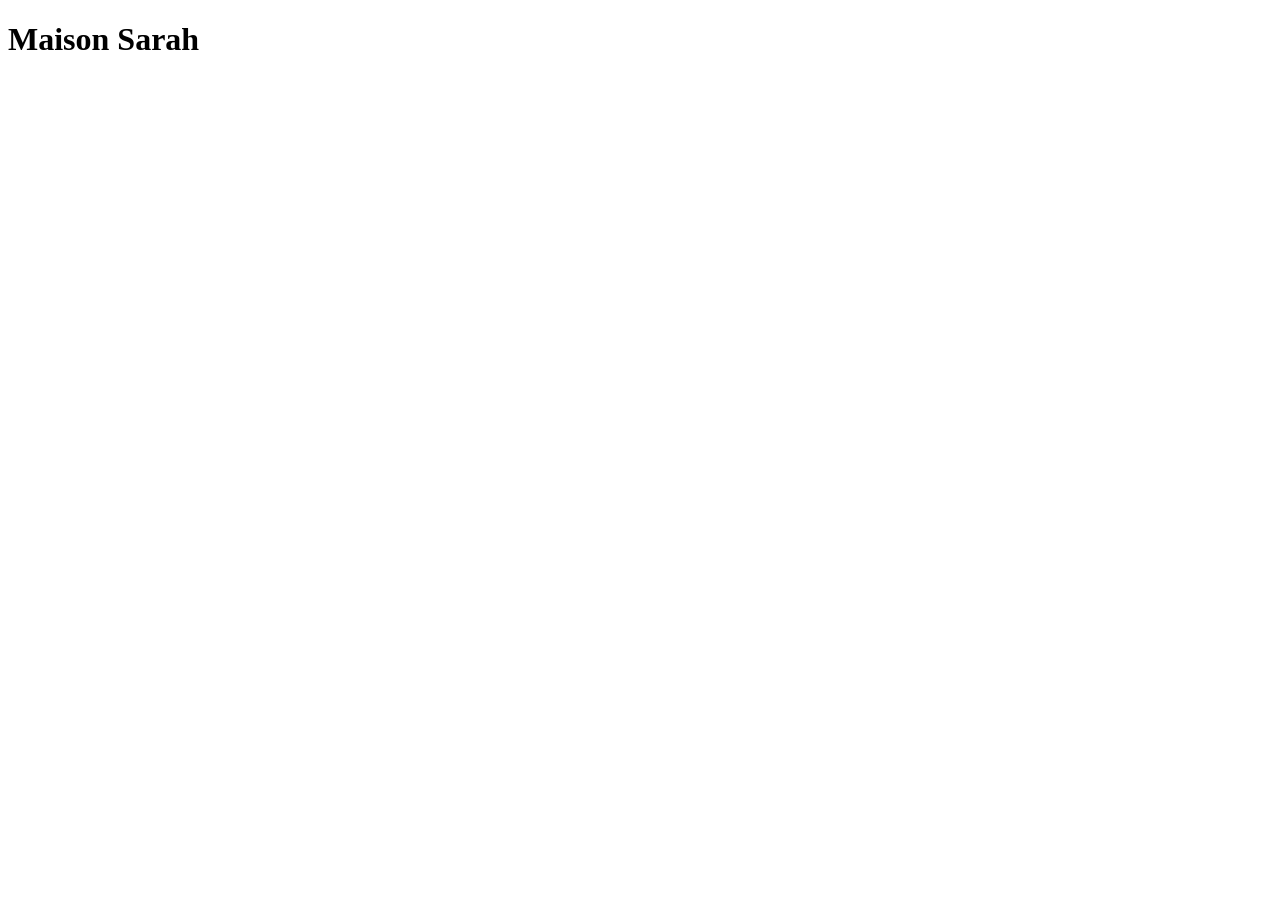
==== index.html @ ceb59a0b "Add minimal homepage" ====
<!doctype html>
<html lang="en">
  <head>
    <meta charset="UTF-8" />
    <meta name="viewport" content="width=device-width, initial-scale=1.0" />
    <title>Maison Sarah</title>
  </head>
  <body>
    <h1>Maison Sarah</h1>
  </body>
</html>
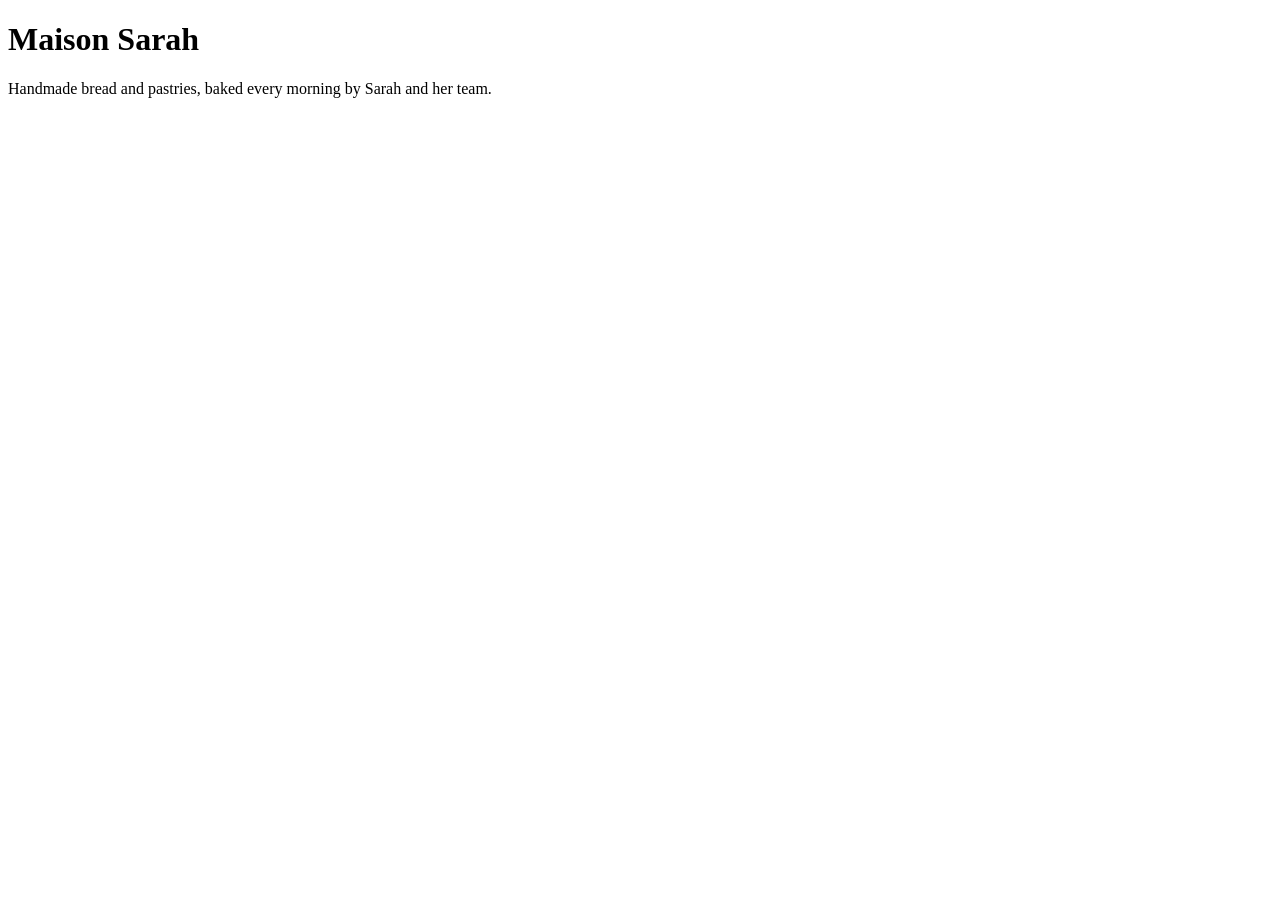
==== commit 63226be4: "Add welcome paragraph to home page" ====
--- a/index.html
+++ b/index.html
@@ -7,5 +7,8 @@
   </head>
   <body>
     <h1>Maison Sarah</h1>
+    <p>
+      Handmade bread and pastries, baked every morning by Sarah and her team.
+    </p>
   </body>
 </html>
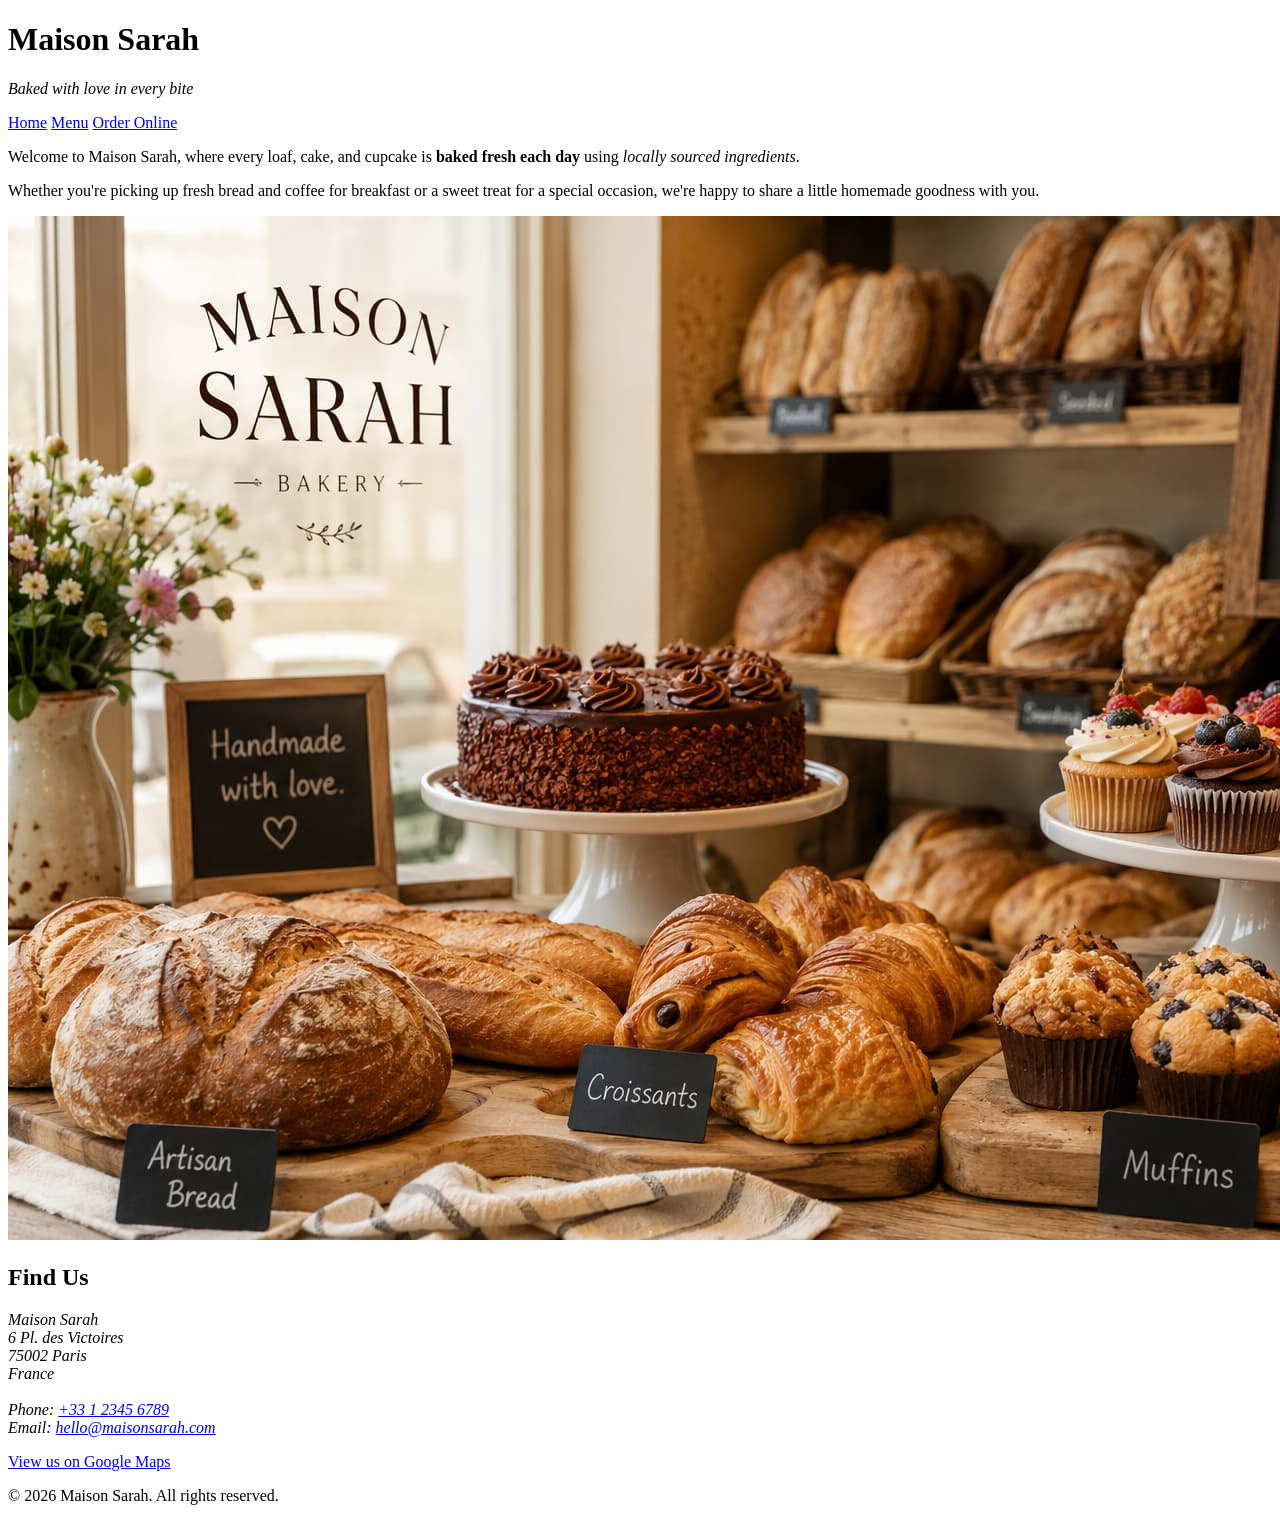
==== commit d62460f1: "Add three-page structure with shared nav" ====
--- a/index.html
+++ b/index.html
@@ -6,9 +6,55 @@
     <title>Maison Sarah</title>
   </head>
   <body>
-    <h1>Maison Sarah</h1>
-    <p>
-      Handmade bread and pastries, baked every morning by Sarah and her team.
-    </p>
+    <header>
+      <h1>Maison Sarah</h1>
+      <p><em>Baked with love in every bite</em></p>
+      <nav>
+        <a href="index.html">Home</a>
+        <a href="menu.html">Menu</a>
+        <a href="order.html">Order Online</a>
+      </nav>
+    </header>
+    <main>
+      <p>
+        Welcome to Maison Sarah, where every loaf, cake, and cupcake is
+        <strong>baked fresh each day</strong> using
+        <em>locally sourced ingredients</em>.
+      </p>
+      <p>
+        Whether you're picking up fresh bread and coffee for breakfast or a
+        sweet treat for a special occasion, we're happy to share a little
+        homemade goodness with you.
+      </p>
+      <img
+        src="images/ms_img.jpg"
+        alt="Freshly baked bread, cakes, and cupcakes displayed on wooden counters inside Maison Sarah Bakery."
+      />
+      <section>
+        <h2>Find Us</h2>
+        <address>
+          Maison Sarah <br />
+          6 Pl. des Victoires<br />
+          75002 Paris<br />
+          France<br /><br />
+          Phone:
+          <a href="tel:+33123456789">+33 1 2345 6789</a><br />
+          Email:
+          <a href="mailto:hello@maisonsarah.com">hello@maisonsarah.com</a>
+        </address>
+        <p>
+          <a
+            href="https://maps.app.goo.gl/hdC5G7GjJZg3kg4U7"
+            target="_blank"
+            rel="noopener noreferrer"
+          >
+            View us on Google Maps
+          </a>
+        </p>
+      </section>
+    </main>
+    <footer>
+      <p>© 2026 Maison Sarah. All rights reserved.</p>
+    </footer>
   </body>
 </html>
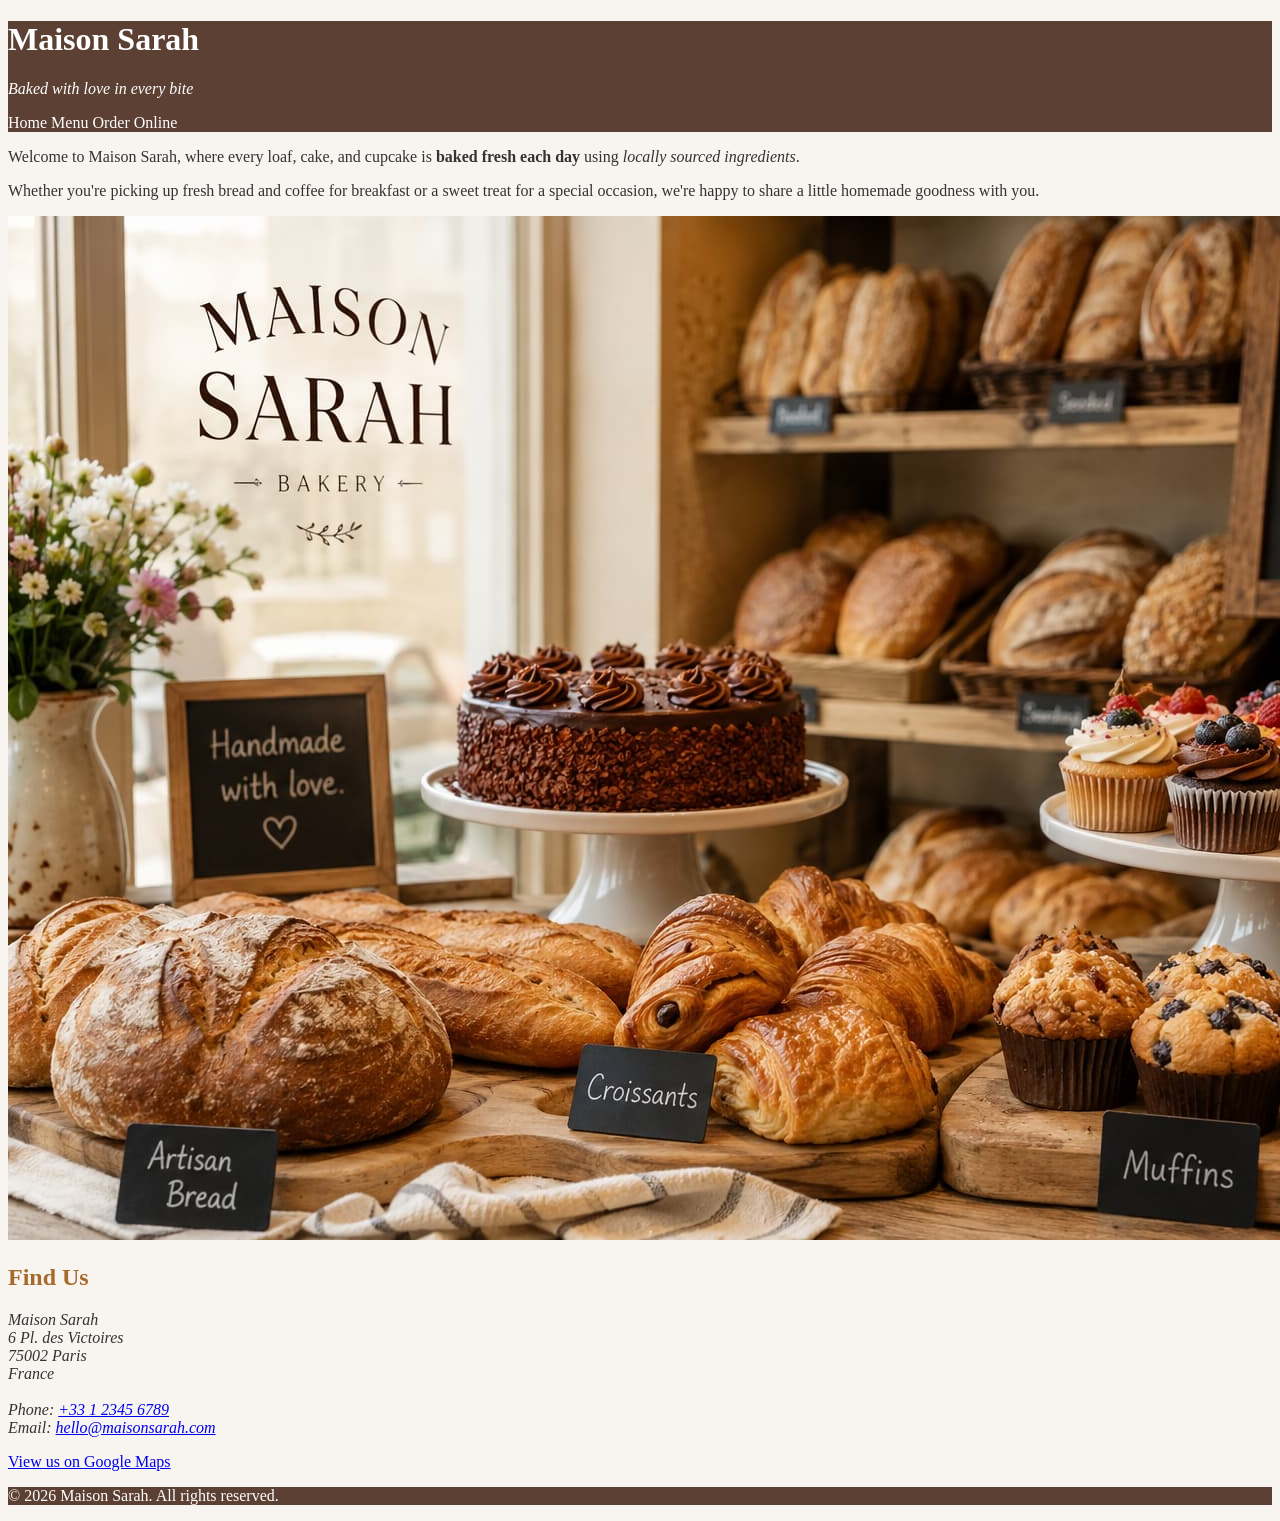
==== commit 673676e4: "Add basic stylesheet with palette and nav styling" ====
--- a/index.html
+++ b/index.html
@@ -3,11 +3,12 @@
   <head>
     <meta charset="UTF-8" />
     <meta name="viewport" content="width=device-width, initial-scale=1.0" />
+    <link rel="stylesheet" href="styles.css" />
     <title>Maison Sarah</title>
   </head>
   <body>
     <header>
-      <h1>Maison Sarah</h1>
+      <h1 class="brand">Maison Sarah</h1>
       <p><em>Baked with love in every bite</em></p>
       <nav>
         <a href="index.html">Home</a>
--- a/styles.css
+++ b/styles.css
@@ -0,0 +1,33 @@
+body {
+  background-color: #f8f5f0;
+  color: #333333;
+}
+
+header,
+footer {
+  background-color: #5c4033;
+  color: #ffffff;
+}
+
+h1,
+h2 {
+  color: #a66a2c;
+}
+
+nav a {
+  color: #ffffff;
+  text-decoration: none;
+}
+
+.brand {
+  color: #ffffff;
+}
+
+.tagline {
+  font-style: italic;
+  color: #5c4033;
+}
+
+.price {
+  color: #3f7d20;
+}
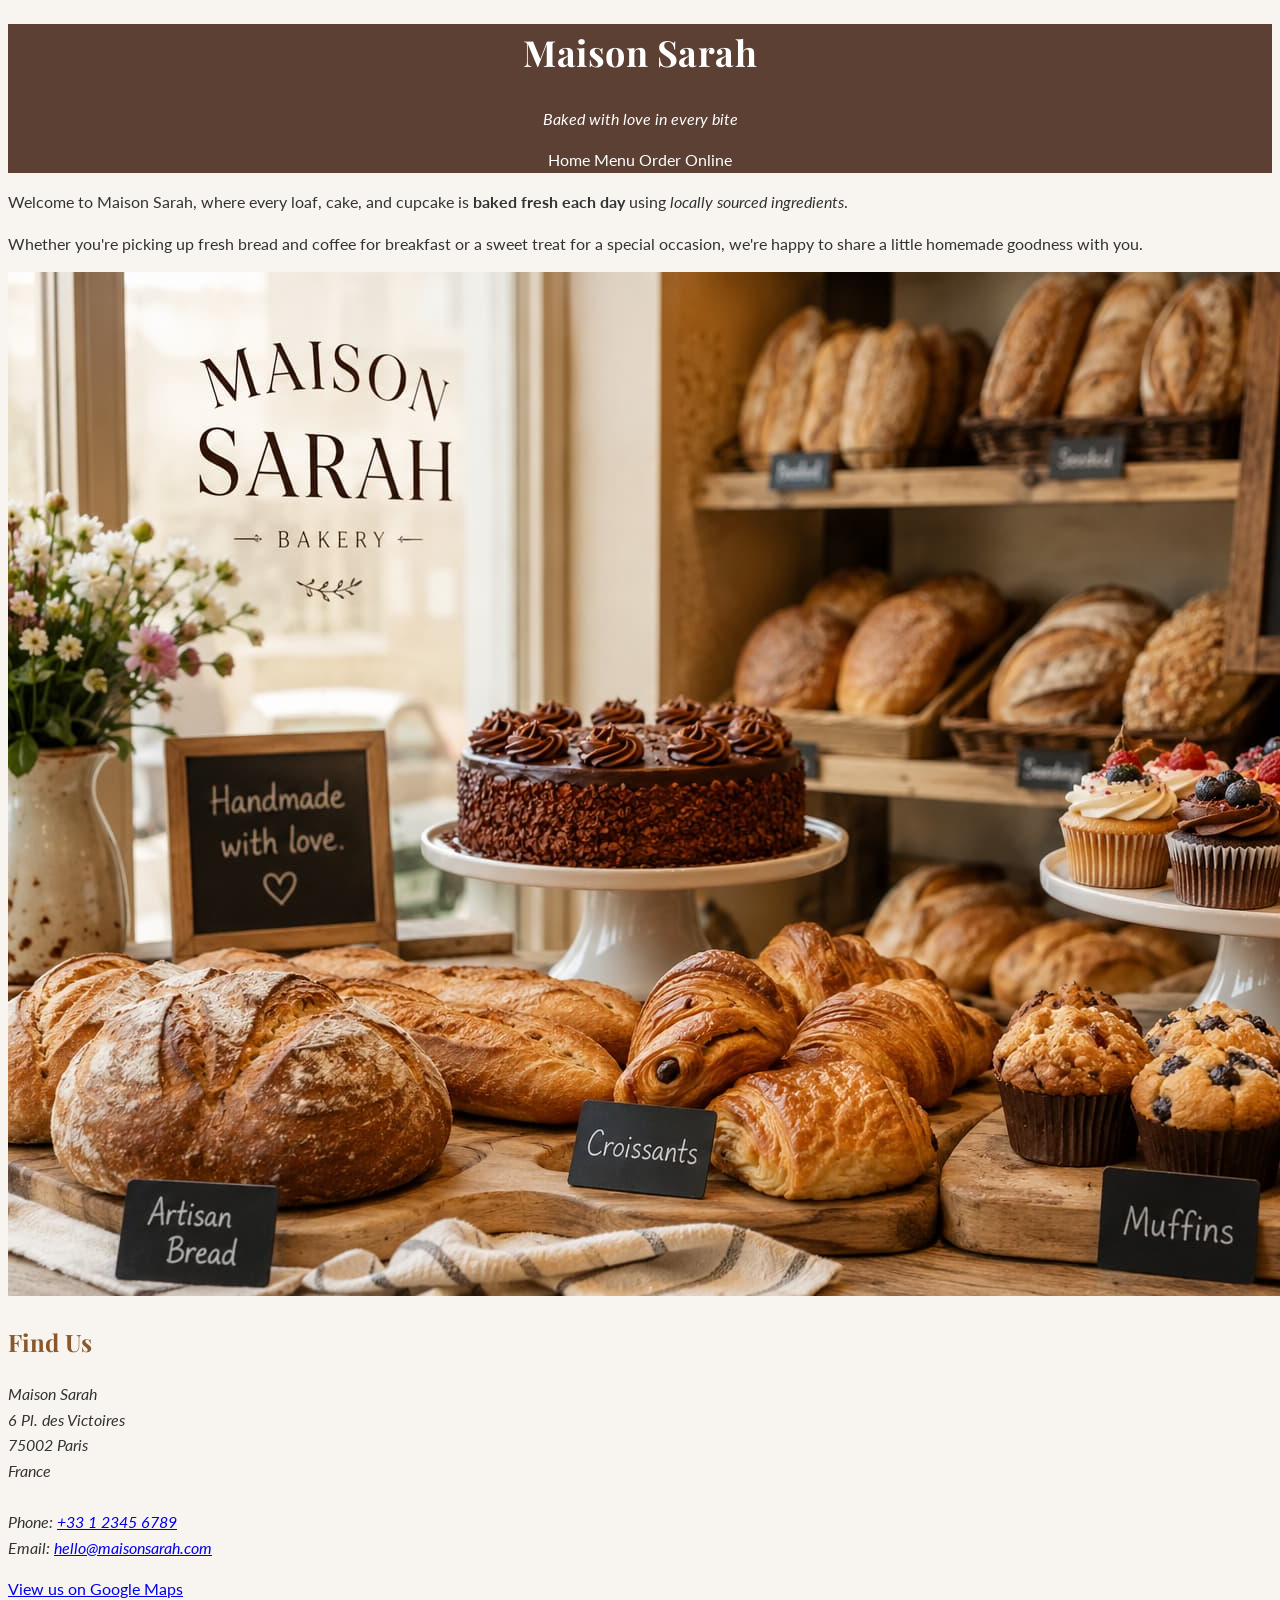
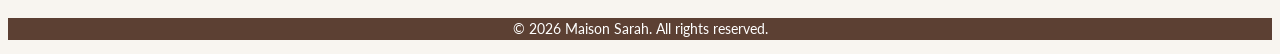
==== commit f0a2a1ed: "Add type system with Playfair Display and Lato on a rem scale" ====
--- a/index.html
+++ b/index.html
@@ -3,8 +3,14 @@
   <head>
     <meta charset="UTF-8" />
     <meta name="viewport" content="width=device-width, initial-scale=1.0" />
+    <title>Maison Sarah</title>
+    <link rel="preconnect" href="https://fonts.googleapis.com" />
+    <link rel="preconnect" href="https://fonts.gstatic.com" crossorigin />
+    <link
+      href="https://fonts.googleapis.com/css2?family=Lato:wght@400;700&family=Playfair+Display:wght@600;700&display=swap"
+      rel="stylesheet"
+    />
     <link rel="stylesheet" href="styles.css" />
-    <title>Maison Sarah</title>
   </head>
   <body>
     <header>
--- a/styles.css
+++ b/styles.css
@@ -1,4 +1,11 @@
+html {
+  font-size: 62.5%;
+}
+
 body {
+  font-family: "Lato", sans-serif;
+  font-size: 1.6rem;
+  line-height: 1.6;
   background-color: #f8f5f0;
   color: #333333;
 }
@@ -7,11 +14,24 @@
 footer {
   background-color: #5c4033;
   color: #ffffff;
+  text-align: center;
 }
 
-h1,
+footer {
+  font-size: 1.4rem;
+}
+
+h1 {
+  font-family: "Playfair Display", serif;
+  font-size: 3.6rem;
+  letter-spacing: 0.05rem;
+  color: #8a572a;
+}
+
 h2 {
-  color: #a66a2c;
+  font-family: "Playfair Display", serif;
+  font-size: 2.4rem;
+  color: #8a572a;
 }
 
 nav a {
@@ -20,6 +40,9 @@
 }
 
 .brand {
+  font-family: "Playfair Display", serif;
+  font-size: 3.6rem;
+  font-weight: 700;
   color: #ffffff;
 }
 
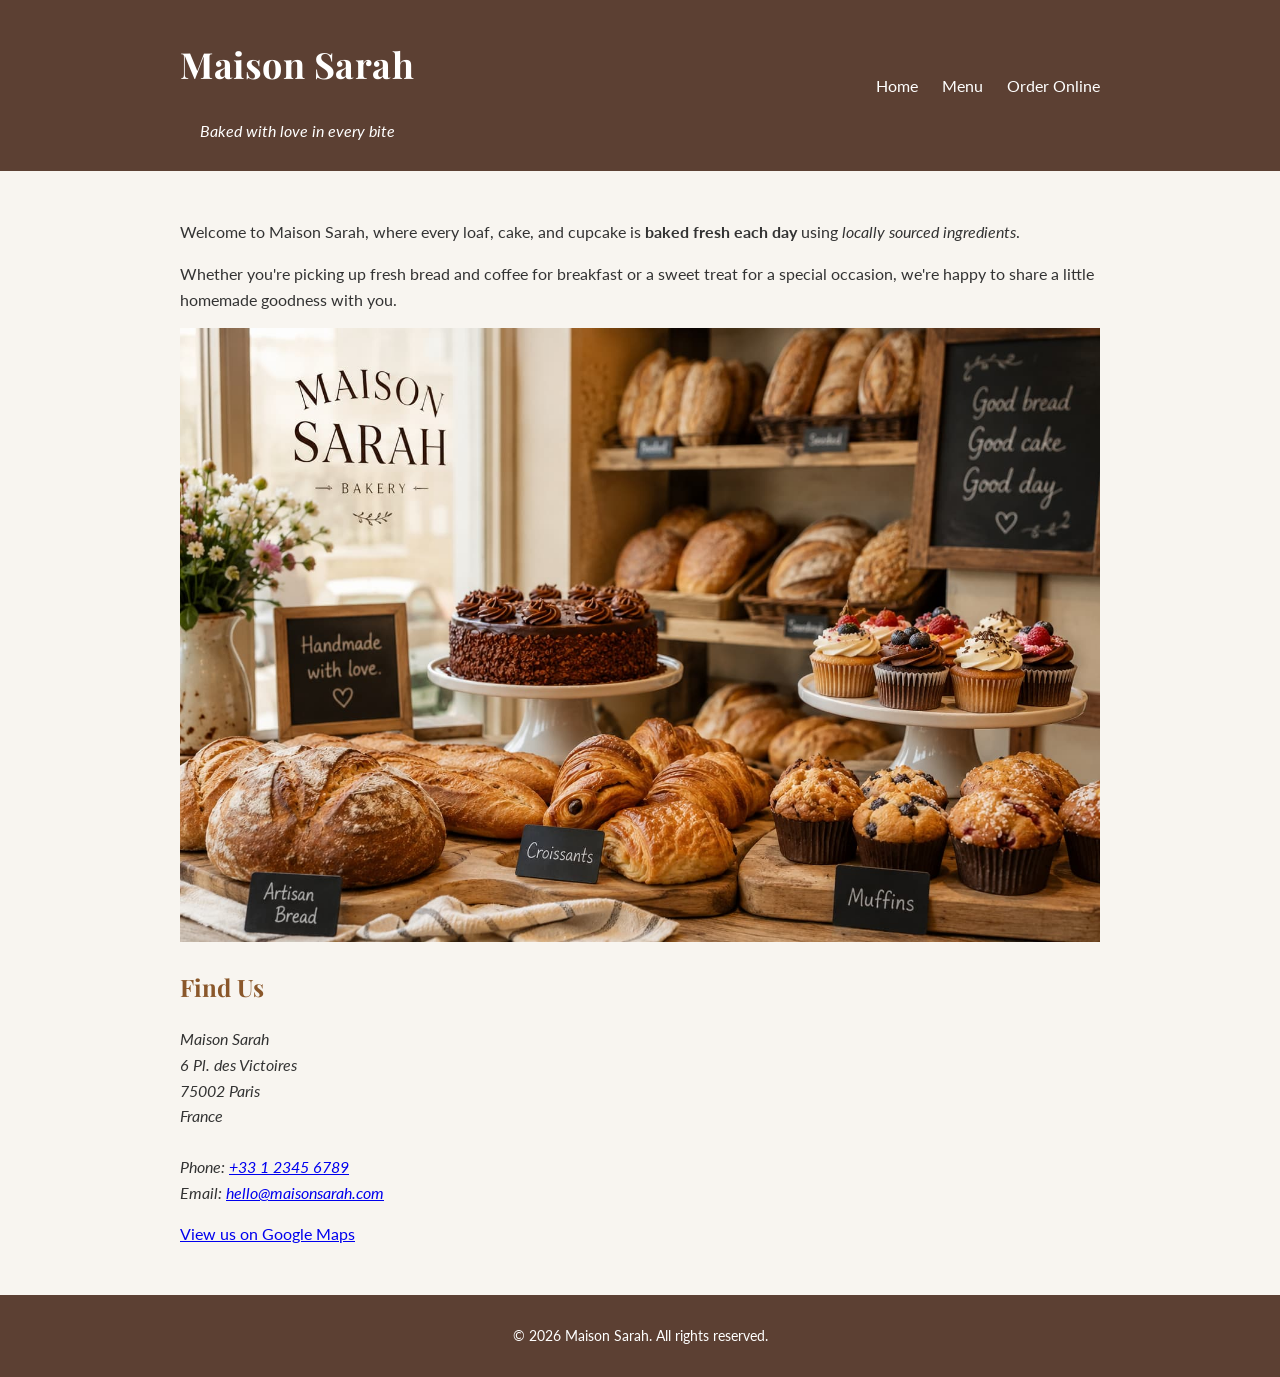
==== commit 1b734f1b: "Add container, flexbox, nav, and weekend specials card row" ====
--- a/index.html
+++ b/index.html
@@ -14,51 +14,57 @@
   </head>
   <body>
     <header>
-      <h1 class="brand">Maison Sarah</h1>
-      <p><em>Baked with love in every bite</em></p>
-      <nav>
-        <a href="index.html">Home</a>
-        <a href="menu.html">Menu</a>
-        <a href="order.html">Order Online</a>
-      </nav>
+      <div class="container header-bar">
+        <div>
+          <h1 class="brand">Maison Sarah</h1>
+          <p><em>Baked with love in every bite</em></p>
+        </div>
+        <nav>
+          <a href="index.html">Home</a>
+          <a href="menu.html">Menu</a>
+          <a href="order.html">Order Online</a>
+        </nav>
+      </div>
     </header>
     <main>
-      <p>
-        Welcome to Maison Sarah, where every loaf, cake, and cupcake is
-        <strong>baked fresh each day</strong> using
-        <em>locally sourced ingredients</em>.
-      </p>
-      <p>
-        Whether you're picking up fresh bread and coffee for breakfast or a
-        sweet treat for a special occasion, we're happy to share a little
-        homemade goodness with you.
-      </p>
-      <img
-        src="images/ms_img.jpg"
-        alt="Freshly baked bread, cakes, and cupcakes displayed on wooden counters inside Maison Sarah Bakery."
-      />
-      <section>
-        <h2>Find Us</h2>
-        <address>
-          Maison Sarah <br />
-          6 Pl. des Victoires<br />
-          75002 Paris<br />
-          France<br /><br />
-          Phone:
-          <a href="tel:+33123456789">+33 1 2345 6789</a><br />
-          Email:
-          <a href="mailto:hello@maisonsarah.com">hello@maisonsarah.com</a>
-        </address>
+      <div class="container">
         <p>
-          <a
-            href="https://maps.app.goo.gl/hdC5G7GjJZg3kg4U7"
-            target="_blank"
-            rel="noopener noreferrer"
-          >
-            View us on Google Maps
-          </a>
+          Welcome to Maison Sarah, where every loaf, cake, and cupcake is
+          <strong>baked fresh each day</strong> using
+          <em>locally sourced ingredients</em>.
         </p>
-      </section>
+        <p>
+          Whether you're picking up fresh bread and coffee for breakfast or a
+          sweet treat for a special occasion, we're happy to share a little
+          homemade goodness with you.
+        </p>
+        <img
+          src="images/ms_img.jpg"
+          alt="Freshly baked bread, cakes, and cupcakes displayed on wooden counters inside Maison Sarah Bakery."
+        />
+        <section>
+          <h2>Find Us</h2>
+          <address>
+            Maison Sarah <br />
+            6 Pl. des Victoires<br />
+            75002 Paris<br />
+            France<br /><br />
+            Phone:
+            <a href="tel:+33123456789">+33 1 2345 6789</a><br />
+            Email:
+            <a href="mailto:hello@maisonsarah.com">hello@maisonsarah.com</a>
+          </address>
+          <p>
+            <a
+              href="https://maps.app.goo.gl/hdC5G7GjJZg3kg4U7"
+              target="_blank"
+              rel="noopener noreferrer"
+            >
+              View us on Google Maps
+            </a>
+          </p>
+        </section>
+      </div>
     </main>
     <footer>
       <p>© 2026 Maison Sarah. All rights reserved.</p>
--- a/styles.css
+++ b/styles.css
@@ -1,3 +1,7 @@
+* {
+  box-sizing: border-box;
+}
+
 html {
   font-size: 62.5%;
 }
@@ -8,6 +12,7 @@
   line-height: 1.6;
   background-color: #f8f5f0;
   color: #333333;
+  margin: 0;
 }
 
 header,
@@ -54,3 +59,50 @@
 .price {
   color: #3f7d20;
 }
+
+.container {
+  max-width: 96rem;
+  margin: 0 auto;
+  padding: 0 2rem;
+}
+
+.header-bar {
+  display: flex;
+  justify-content: space-between;
+  align-items: center;
+  padding: 1.2rem 2rem;
+}
+
+nav {
+  display: flex;
+  gap: 2.4rem;
+}
+
+main {
+  padding: 3.2rem 0;
+}
+
+footer {
+  padding: 1.6rem 0;
+}
+
+img {
+  max-width: 100%;
+}
+
+.card-row {
+  display: flex;
+  flex-wrap: wrap;
+  gap: 2.4rem;
+}
+
+.card {
+  background-color: #ffffff;
+  border: 1px solid #e3d9c9;
+  padding: 1.6rem;
+  max-width: 28rem;
+}
+
+.card img {
+  width: 100%;
+}
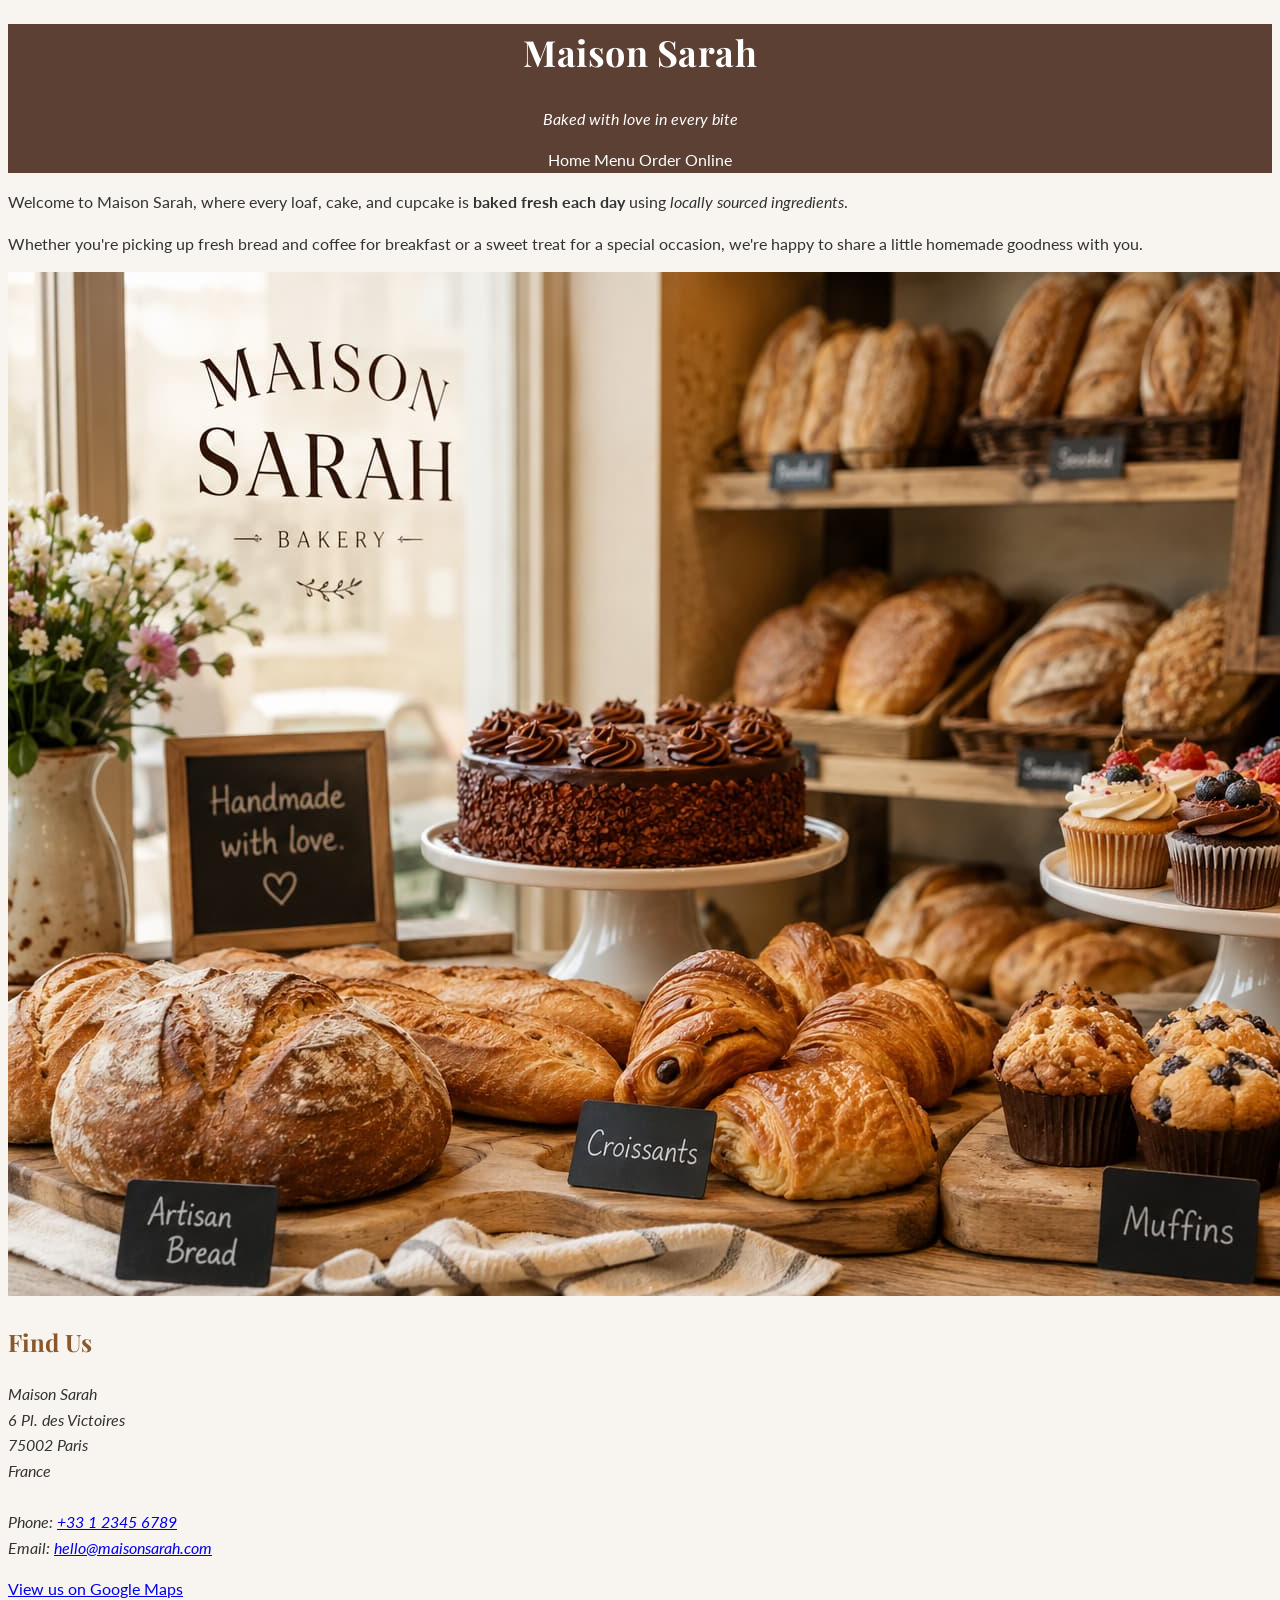
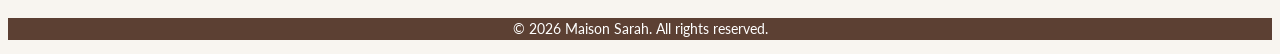
==== commit eca59194: "Merge pull request #4 from DSKunth/exercise-05-typography Add typography system with Playfair Displa" ====
--- a/index.html
+++ b/index.html
@@ -14,57 +14,51 @@
   </head>
   <body>
     <header>
-      <div class="container header-bar">
-        <div>
-          <h1 class="brand">Maison Sarah</h1>
-          <p><em>Baked with love in every bite</em></p>
-        </div>
-        <nav>
-          <a href="index.html">Home</a>
-          <a href="menu.html">Menu</a>
-          <a href="order.html">Order Online</a>
-        </nav>
-      </div>
+      <h1 class="brand">Maison Sarah</h1>
+      <p><em>Baked with love in every bite</em></p>
+      <nav>
+        <a href="index.html">Home</a>
+        <a href="menu.html">Menu</a>
+        <a href="order.html">Order Online</a>
+      </nav>
     </header>
     <main>
-      <div class="container">
+      <p>
+        Welcome to Maison Sarah, where every loaf, cake, and cupcake is
+        <strong>baked fresh each day</strong> using
+        <em>locally sourced ingredients</em>.
+      </p>
+      <p>
+        Whether you're picking up fresh bread and coffee for breakfast or a
+        sweet treat for a special occasion, we're happy to share a little
+        homemade goodness with you.
+      </p>
+      <img
+        src="images/ms_img.jpg"
+        alt="Freshly baked bread, cakes, and cupcakes displayed on wooden counters inside Maison Sarah Bakery."
+      />
+      <section>
+        <h2>Find Us</h2>
+        <address>
+          Maison Sarah <br />
+          6 Pl. des Victoires<br />
+          75002 Paris<br />
+          France<br /><br />
+          Phone:
+          <a href="tel:+33123456789">+33 1 2345 6789</a><br />
+          Email:
+          <a href="mailto:hello@maisonsarah.com">hello@maisonsarah.com</a>
+        </address>
         <p>
-          Welcome to Maison Sarah, where every loaf, cake, and cupcake is
-          <strong>baked fresh each day</strong> using
-          <em>locally sourced ingredients</em>.
+          <a
+            href="https://maps.app.goo.gl/hdC5G7GjJZg3kg4U7"
+            target="_blank"
+            rel="noopener noreferrer"
+          >
+            View us on Google Maps
+          </a>
         </p>
-        <p>
-          Whether you're picking up fresh bread and coffee for breakfast or a
-          sweet treat for a special occasion, we're happy to share a little
-          homemade goodness with you.
-        </p>
-        <img
-          src="images/ms_img.jpg"
-          alt="Freshly baked bread, cakes, and cupcakes displayed on wooden counters inside Maison Sarah Bakery."
-        />
-        <section>
-          <h2>Find Us</h2>
-          <address>
-            Maison Sarah <br />
-            6 Pl. des Victoires<br />
-            75002 Paris<br />
-            France<br /><br />
-            Phone:
-            <a href="tel:+33123456789">+33 1 2345 6789</a><br />
-            Email:
-            <a href="mailto:hello@maisonsarah.com">hello@maisonsarah.com</a>
-          </address>
-          <p>
-            <a
-              href="https://maps.app.goo.gl/hdC5G7GjJZg3kg4U7"
-              target="_blank"
-              rel="noopener noreferrer"
-            >
-              View us on Google Maps
-            </a>
-          </p>
-        </section>
-      </div>
+      </section>
     </main>
     <footer>
       <p>© 2026 Maison Sarah. All rights reserved.</p>
--- a/styles.css
+++ b/styles.css
@@ -1,7 +1,3 @@
-* {
-  box-sizing: border-box;
-}
-
 html {
   font-size: 62.5%;
 }
@@ -12,7 +8,6 @@
   line-height: 1.6;
   background-color: #f8f5f0;
   color: #333333;
-  margin: 0;
 }
 
 header,
@@ -59,50 +54,3 @@
 .price {
   color: #3f7d20;
 }
-
-.container {
-  max-width: 96rem;
-  margin: 0 auto;
-  padding: 0 2rem;
-}
-
-.header-bar {
-  display: flex;
-  justify-content: space-between;
-  align-items: center;
-  padding: 1.2rem 2rem;
-}
-
-nav {
-  display: flex;
-  gap: 2.4rem;
-}
-
-main {
-  padding: 3.2rem 0;
-}
-
-footer {
-  padding: 1.6rem 0;
-}
-
-img {
-  max-width: 100%;
-}
-
-.card-row {
-  display: flex;
-  flex-wrap: wrap;
-  gap: 2.4rem;
-}
-
-.card {
-  background-color: #ffffff;
-  border: 1px solid #e3d9c9;
-  padding: 1.6rem;
-  max-width: 28rem;
-}
-
-.card img {
-  width: 100%;
-}
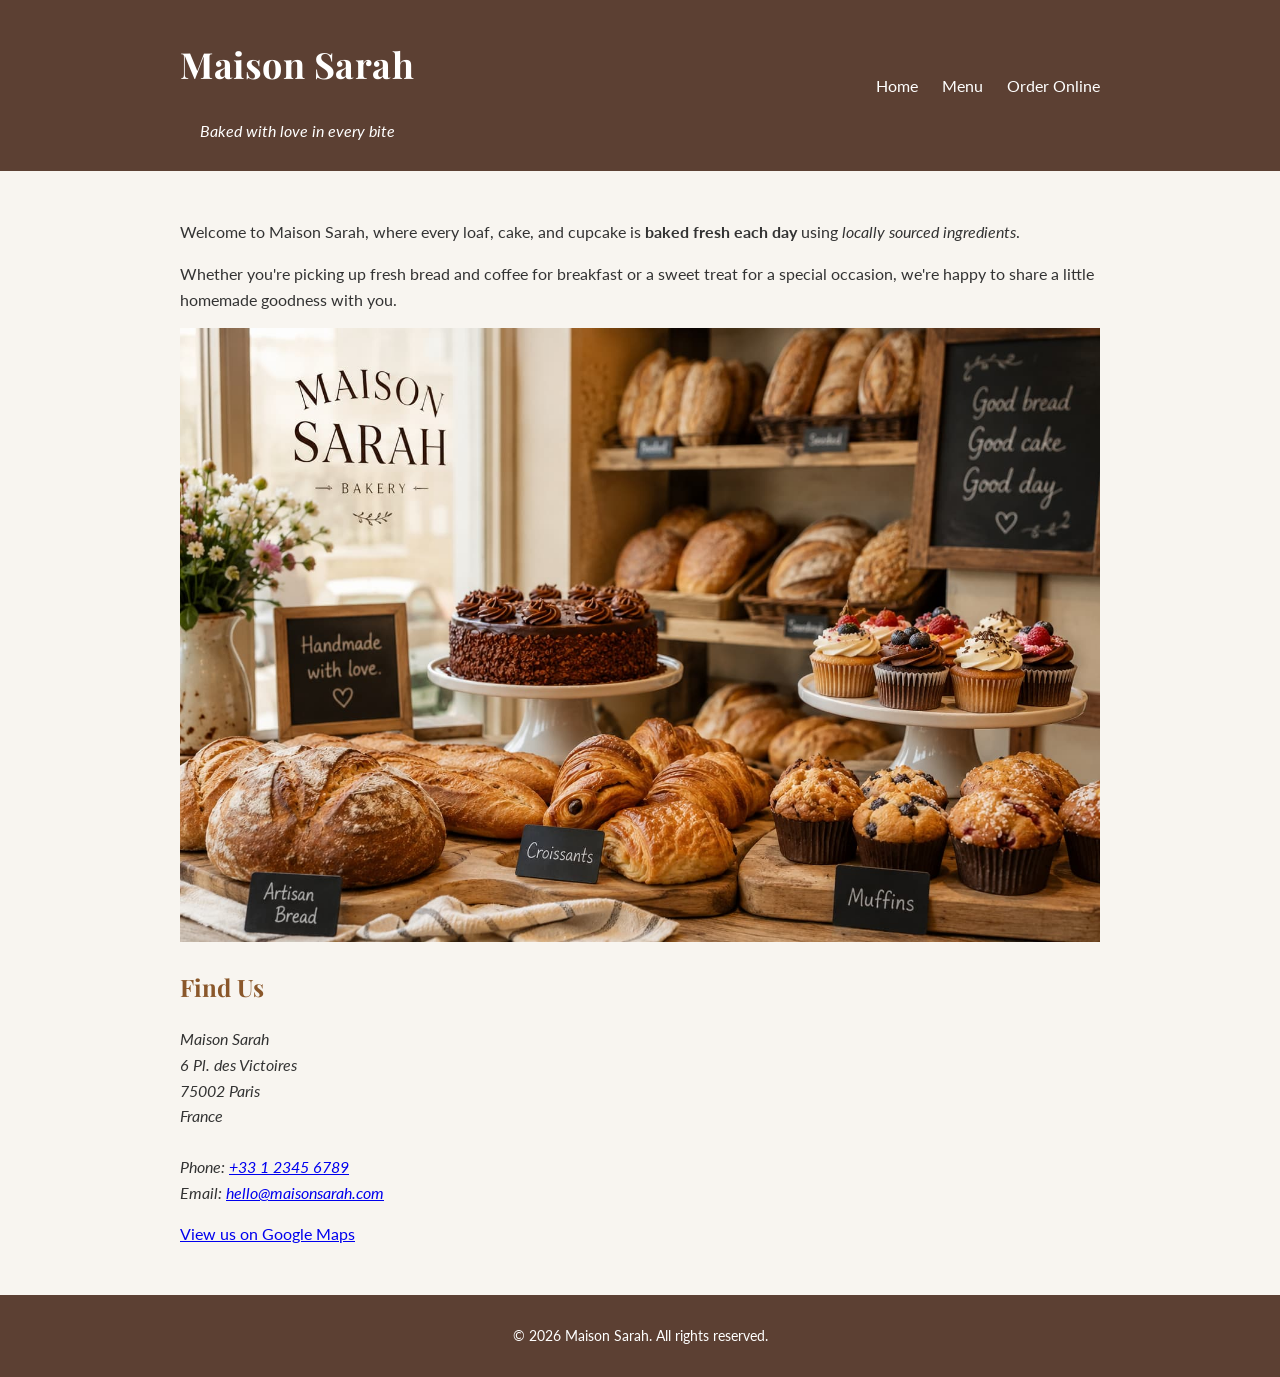
==== commit 15550217: "Merge pull request #6 from DSKunth/exercise-07-tables-and-form Add opening hours, price tables, and " ====
--- a/index.html
+++ b/index.html
@@ -14,51 +14,57 @@
   </head>
   <body>
     <header>
-      <h1 class="brand">Maison Sarah</h1>
-      <p><em>Baked with love in every bite</em></p>
-      <nav>
-        <a href="index.html">Home</a>
-        <a href="menu.html">Menu</a>
-        <a href="order.html">Order Online</a>
-      </nav>
+      <div class="container header-bar">
+        <div>
+          <h1 class="brand">Maison Sarah</h1>
+          <p><em>Baked with love in every bite</em></p>
+        </div>
+        <nav>
+          <a href="index.html">Home</a>
+          <a href="menu.html">Menu</a>
+          <a href="order.html">Order Online</a>
+        </nav>
+      </div>
     </header>
     <main>
-      <p>
-        Welcome to Maison Sarah, where every loaf, cake, and cupcake is
-        <strong>baked fresh each day</strong> using
-        <em>locally sourced ingredients</em>.
-      </p>
-      <p>
-        Whether you're picking up fresh bread and coffee for breakfast or a
-        sweet treat for a special occasion, we're happy to share a little
-        homemade goodness with you.
-      </p>
-      <img
-        src="images/ms_img.jpg"
-        alt="Freshly baked bread, cakes, and cupcakes displayed on wooden counters inside Maison Sarah Bakery."
-      />
-      <section>
-        <h2>Find Us</h2>
-        <address>
-          Maison Sarah <br />
-          6 Pl. des Victoires<br />
-          75002 Paris<br />
-          France<br /><br />
-          Phone:
-          <a href="tel:+33123456789">+33 1 2345 6789</a><br />
-          Email:
-          <a href="mailto:hello@maisonsarah.com">hello@maisonsarah.com</a>
-        </address>
+      <div class="container">
         <p>
-          <a
-            href="https://maps.app.goo.gl/hdC5G7GjJZg3kg4U7"
-            target="_blank"
-            rel="noopener noreferrer"
-          >
-            View us on Google Maps
-          </a>
+          Welcome to Maison Sarah, where every loaf, cake, and cupcake is
+          <strong>baked fresh each day</strong> using
+          <em>locally sourced ingredients</em>.
         </p>
-      </section>
+        <p>
+          Whether you're picking up fresh bread and coffee for breakfast or a
+          sweet treat for a special occasion, we're happy to share a little
+          homemade goodness with you.
+        </p>
+        <img
+          src="images/ms_img.jpg"
+          alt="Freshly baked bread, cakes, and cupcakes displayed on wooden counters inside Maison Sarah Bakery."
+        />
+        <section>
+          <h2>Find Us</h2>
+          <address>
+            Maison Sarah <br />
+            6 Pl. des Victoires<br />
+            75002 Paris<br />
+            France<br /><br />
+            Phone:
+            <a href="tel:+33123456789">+33 1 2345 6789</a><br />
+            Email:
+            <a href="mailto:hello@maisonsarah.com">hello@maisonsarah.com</a>
+          </address>
+          <p>
+            <a
+              href="https://maps.app.goo.gl/hdC5G7GjJZg3kg4U7"
+              target="_blank"
+              rel="noopener noreferrer"
+            >
+              View us on Google Maps
+            </a>
+          </p>
+        </section>
+      </div>
     </main>
     <footer>
       <p>© 2026 Maison Sarah. All rights reserved.</p>
--- a/styles.css
+++ b/styles.css
@@ -1,3 +1,7 @@
+* {
+  box-sizing: border-box;
+}
+
 html {
   font-size: 62.5%;
 }
@@ -8,6 +12,7 @@
   line-height: 1.6;
   background-color: #f8f5f0;
   color: #333333;
+  margin: 0;
 }
 
 header,
@@ -54,3 +59,112 @@
 .price {
   color: #3f7d20;
 }
+
+.container {
+  max-width: 96rem;
+  margin: 0 auto;
+  padding: 0 2rem;
+}
+
+.header-bar {
+  display: flex;
+  justify-content: space-between;
+  align-items: center;
+  padding: 1.2rem 2rem;
+}
+
+nav {
+  display: flex;
+  gap: 2.4rem;
+}
+
+main {
+  padding: 3.2rem 0;
+}
+
+footer {
+  padding: 1.6rem 0;
+}
+
+img {
+  max-width: 100%;
+}
+
+.card-row {
+  display: flex;
+  flex-wrap: wrap;
+  gap: 2.4rem;
+}
+
+.card {
+  background-color: #ffffff;
+  border: 1px solid #e3d9c9;
+  padding: 1.6rem;
+  max-width: 28rem;
+}
+
+.card img {
+  width: 100%;
+}
+
+table {
+  border-collapse: collapse;
+}
+
+th,
+td {
+  border: 1px solid #e3d9c9;
+  padding: 0.8rem 1.2rem;
+  text-align: left;
+}
+
+thead th {
+  background-color: #5c4033;
+  color: #ffffff;
+}
+
+tbody tr:nth-child(even) {
+  background-color: #f2e9db;
+}
+
+label {
+  display: block;
+  font-weight: 700;
+  margin-bottom: 0.4rem;
+}
+
+.choice label {
+  display: inline;
+  font-weight: 400;
+}
+
+.field {
+  font-family: "Lato", sans-serif;
+  font-size: 1.6rem;
+  padding: 0.8rem;
+  border: 1px solid #c9bda9;
+  width: 100%;
+  max-width: 40rem;
+}
+
+.field:focus {
+  outline: 3px solid #e9b872;
+}
+
+.field:required {
+  border-left: 4px solid #8a5a2e;
+}
+
+input {
+  accent-color: #8a5a2e;
+}
+
+button {
+  font-family: "Lato", sans-serif;
+  font-size: 1.6rem;
+  padding: 1rem 2rem;
+  background-color: #8a5a2e;
+  color: #ffffff;
+  border: none;
+  cursor: pointer;
+}
